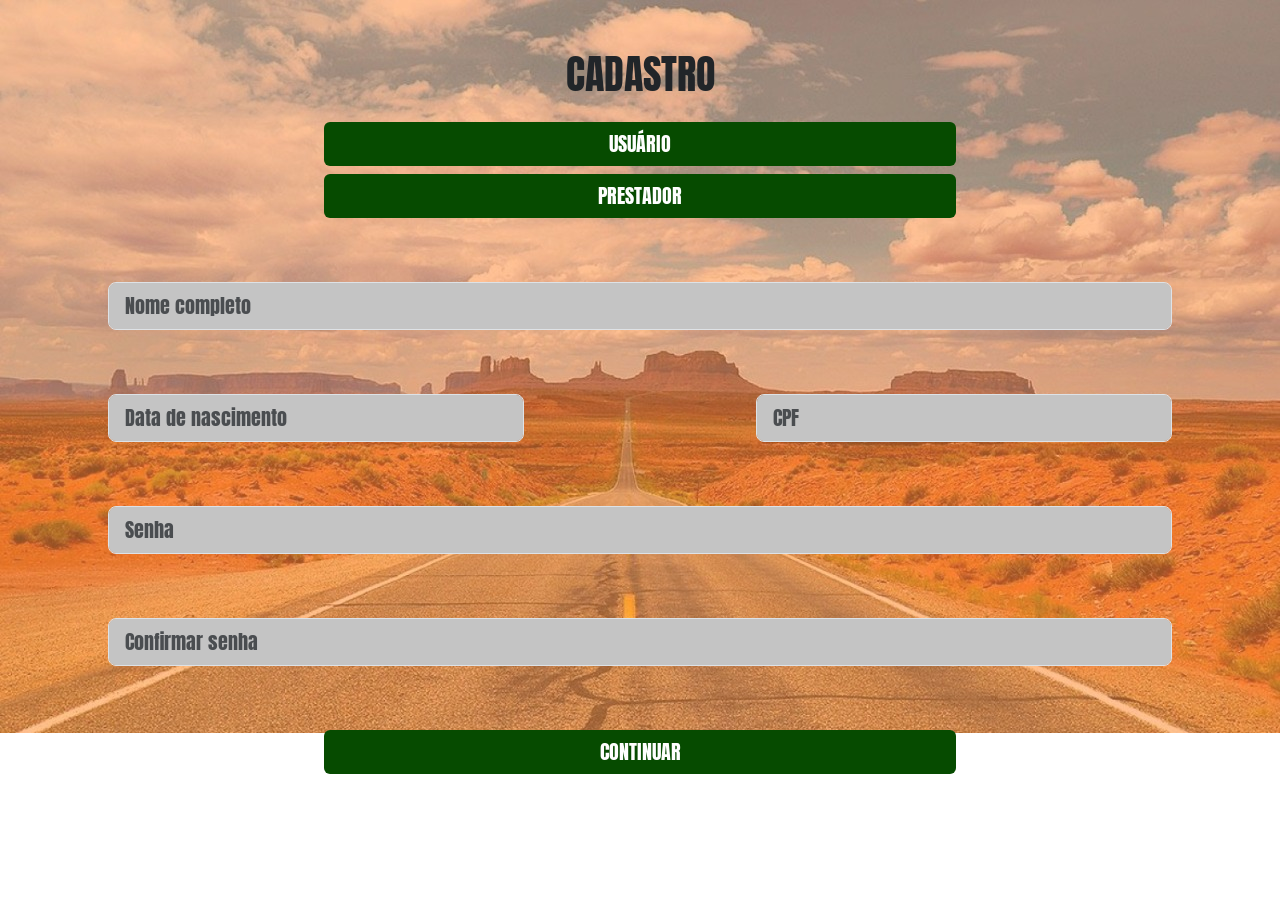
==== index.html @ c3e1bf5a "Rename register1.html to index.html" ====
<!DOCTYPE html>
<html lang="en" dir="ltr">

<head>
  <meta charset="utf-8">
  <title>Página de cadastro</title>

  <link href="https://cdn.jsdelivr.net/npm/bootstrap@5.1.3/dist/css/bootstrap.min.css" rel="stylesheet" integrity="sha384-1BmE4kWBq78iYhFldvKuhfTAU6auU8tT94WrHftjDbrCEXSU1oBoqyl2QvZ6jIW3" crossorigin="anonymous">
  <script src="https://cdn.jsdelivr.net/npm/bootstrap@5.1.3/dist/js/bootstrap.bundle.min.js" integrity="sha384-ka7Sk0Gln4gmtz2MlQnikT1wXgYsOg+OMhuP+IlRH9sENBO0LRn5q+8nbTov4+1p" crossorigin="anonymous"></script>
  <link rel="stylesheet" type="text/css" href="style.css">
</head>

<body>
  <form class="row g-3">
    <div class="text">
      <h1>CADASTRO</h1>
    </div>
    <div class="d-grid gap-2 mb-5 col-6 mx-auto">
      <button type="submit" class="btn">USUÁRIO</button>
      <button type="submit" class="btn">PRESTADOR</button>
    </div>
    <div class="mb-5 col-10 mx-auto">
      <input type="text" class="form-control form-control-lg" id="exampleFormControlInput1" placeholder="Nome completo">
    </div>
    <div class="mb-5 col-4 mx-auto">
      <input type="text" class="form-control form-control-lg" id="exampleFormControlInput1" placeholder="Data de nascimento">
    </div>
    <div class="mb-5 col-4 mx-auto">
      <input type="text" class="form-control form-control-lg" id="exampleFormControlInput1" placeholder="CPF">
    </div>
    <div class="mb-5 col-10 mx-auto">
      <input type="password" class="form-control form-control-lg" id="exampleFormControlInput1" placeholder="Senha">
    </div>
    <div class="mb-5 col-10 mx-auto">
      <input type="password" class="form-control form-control-lg" id="exampleFormControlInput1" placeholder="Confirmar senha">
    </div>
    <div class="d-grid gap-2 col-6 mx-auto">
      <button type="submit" class="btn">CONTINUAR</button>
    </div>
  </form>
</body>

</html>
---- style.css ----
@import url('https://fonts.googleapis.com/css2?family=Anton&display=swap%27');
body{
    background-image: url(img/Fundo.jpeg);
    background-repeat: no-repeat;
    background-size: 100%;
    overflow-y: hidden;
    z-index: -9;
}
.text{
    font-family: 'Anton', sans-serif;
    font-size: 3rem;
    text-align: center;
    padding-top: 50px;
}
.btn{
    background: #064B00;
    color: #fff;
    font-size: 20px;
    font-family: 'Anton', sans-serif;
}

.form-control {
    background-color: #C4C4C4;
font-family: 'Anton', sans-serif;
}

@media screen and (max-width: 760px) {
    body {
    background-image: url(img/Fundo.jpeg);
    background-repeat: no-repeat;
    background-size: 180vh;
    overflow-y: hidden;
    overflow-x: hidden;
    z-index: -9;
    }
}
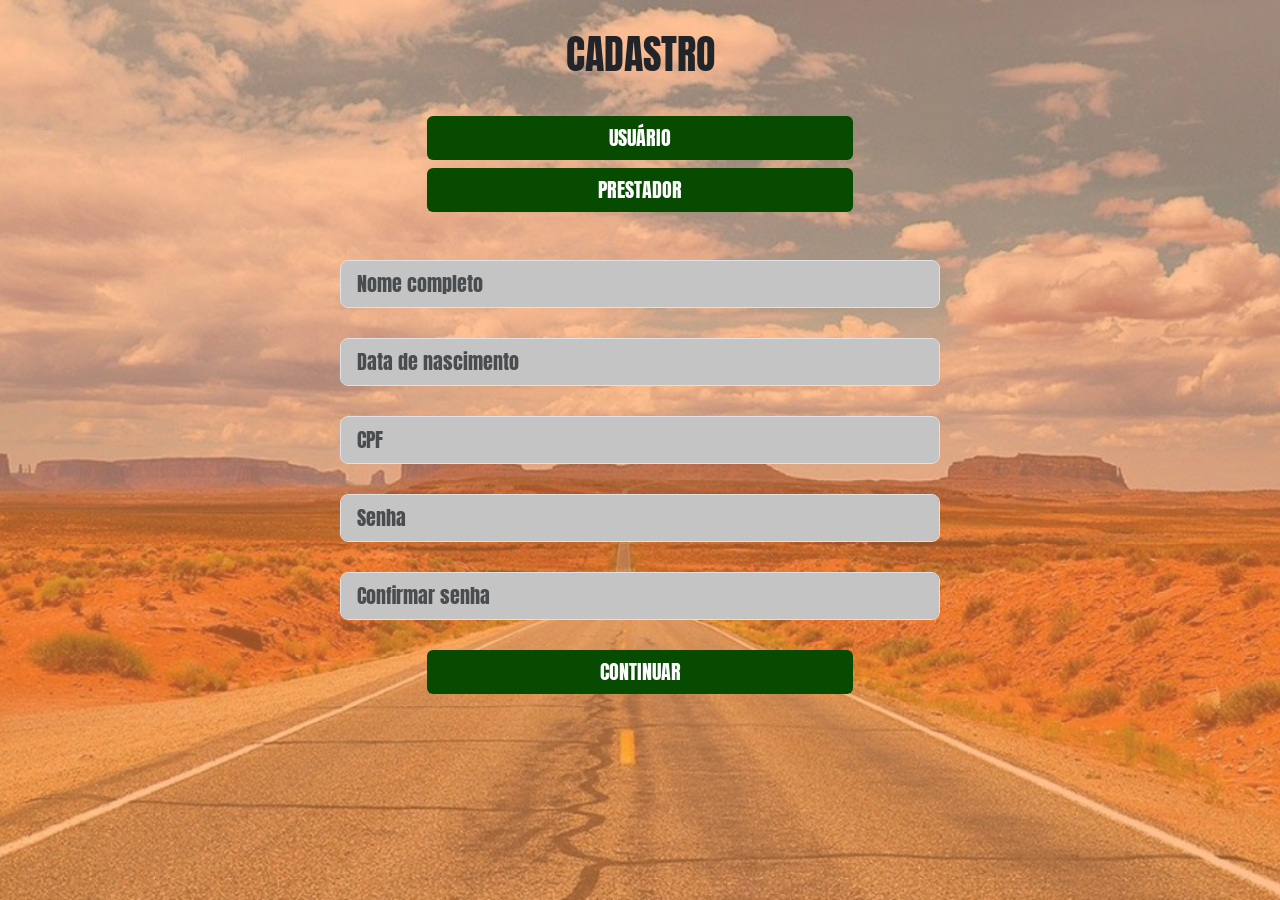
==== commit c728d539: "Update index.html" ====
--- a/index.html
+++ b/index.html
@@ -11,33 +11,36 @@
 </head>
 
 <body>
-  <form class="row g-3">
-    <div class="text">
-      <h1>CADASTRO</h1>
+  <div class="text">
+    <h1>CADASTRO</h1>
+  </div>
+  <div class="d-grid gap-2 mb-5 col-4 mx-auto">
+    <button type="submit" class="btn">USUÁRIO</button>
+    <button type="submit" class="btn">PRESTADOR</button>
+  </div>
+  <form action="#" class="menu" method="post">
+    <div class="form-group">
+      <input type="text" class="form-control form-control-lg" id="nome" placeholder="Nome completo">
     </div>
-    <div class="d-grid gap-2 mb-5 col-6 mx-auto">
-      <button type="submit" class="btn">USUÁRIO</button>
-      <button type="submit" class="btn">PRESTADOR</button>
+<div class="form-row">
+    <div class="form-group">
+      <input type="text" class="form-control form-control-lg" id="nascimento" placeholder="Data de nascimento">
     </div>
-    <div class="mb-5 col-10 mx-auto">
-      <input type="text" class="form-control form-control-lg" id="exampleFormControlInput1" placeholder="Nome completo">
+    <div class="form-group">
+      <input type="text" class="form-control form-control-lg" id="cpf" placeholder="CPF">
     </div>
-    <div class="mb-5 col-4 mx-auto">
-      <input type="text" class="form-control form-control-lg" id="exampleFormControlInput1" placeholder="Data de nascimento">
     </div>
-    <div class="mb-5 col-4 mx-auto">
-      <input type="text" class="form-control form-control-lg" id="exampleFormControlInput1" placeholder="CPF">
+    <div class=form-group>
+      <input type="password" class="form-control form-control-lg" id="password" placeholder="Senha">
     </div>
-    <div class="mb-5 col-10 mx-auto">
-      <input type="password" class="form-control form-control-lg" id="exampleFormControlInput1" placeholder="Senha">
+    <div class="form-group">
+      <input type="password" class="form-control form-control-lg" id="password1" placeholder="Confirmar senha">
     </div>
-    <div class="mb-5 col-10 mx-auto">
-      <input type="password" class="form-control form-control-lg" id="exampleFormControlInput1" placeholder="Confirmar senha">
-    </div>
-    <div class="d-grid gap-2 col-6 mx-auto">
-      <button type="submit" class="btn">CONTINUAR</button>
-    </div>
+
   </form>
+  <div class="d-grid gap-2 col-4 mx-auto">
+    <button type="submit" class="btn">CONTINUAR</button>
+  </div>
 </body>
 
 </html>
--- a/style.css
+++ b/style.css
@@ -1,16 +1,17 @@
 @import url('https://fonts.googleapis.com/css2?family=Anton&display=swap%27');
 body{
-    background-image: url(img/Fundo.jpeg);
-    background-repeat: no-repeat;
-    background-size: 100%;
-    overflow-y: hidden;
-    z-index: -9;
+  margin:0;
+  padding: 0;
+    background: url(img/Fundo.jpeg) no-repeat center fixed;
+    background-size: cover;
+    background-position: center center;
 }
+
 .text{
     font-family: 'Anton', sans-serif;
     font-size: 3rem;
     text-align: center;
-    padding-top: 50px;
+    padding: 30px;
 }
 .btn{
     background: #064B00;
@@ -19,12 +20,21 @@
     font-family: 'Anton', sans-serif;
 }
 
+
 .form-control {
     background-color: #C4C4C4;
 font-family: 'Anton', sans-serif;
+margin-top: 30px;
+margin-bottom: 30px;
 }
+.menu{
+    margin: auto;
+    font-family: 'Anton', sans-serif;
+    font-size: 20px;
+    width: 600px;
+  }
 
-@media screen and (max-width: 760px) {
+  @media screen and (max-width: 760px) {
     body {
     background-image: url(img/Fundo.jpeg);
     background-repeat: no-repeat;
@@ -33,4 +43,9 @@
     overflow-x: hidden;
     z-index: -9;
     }
+    .menu {
+          margin-left: 10%;
+          width: 400px;
+      }
+    
 }
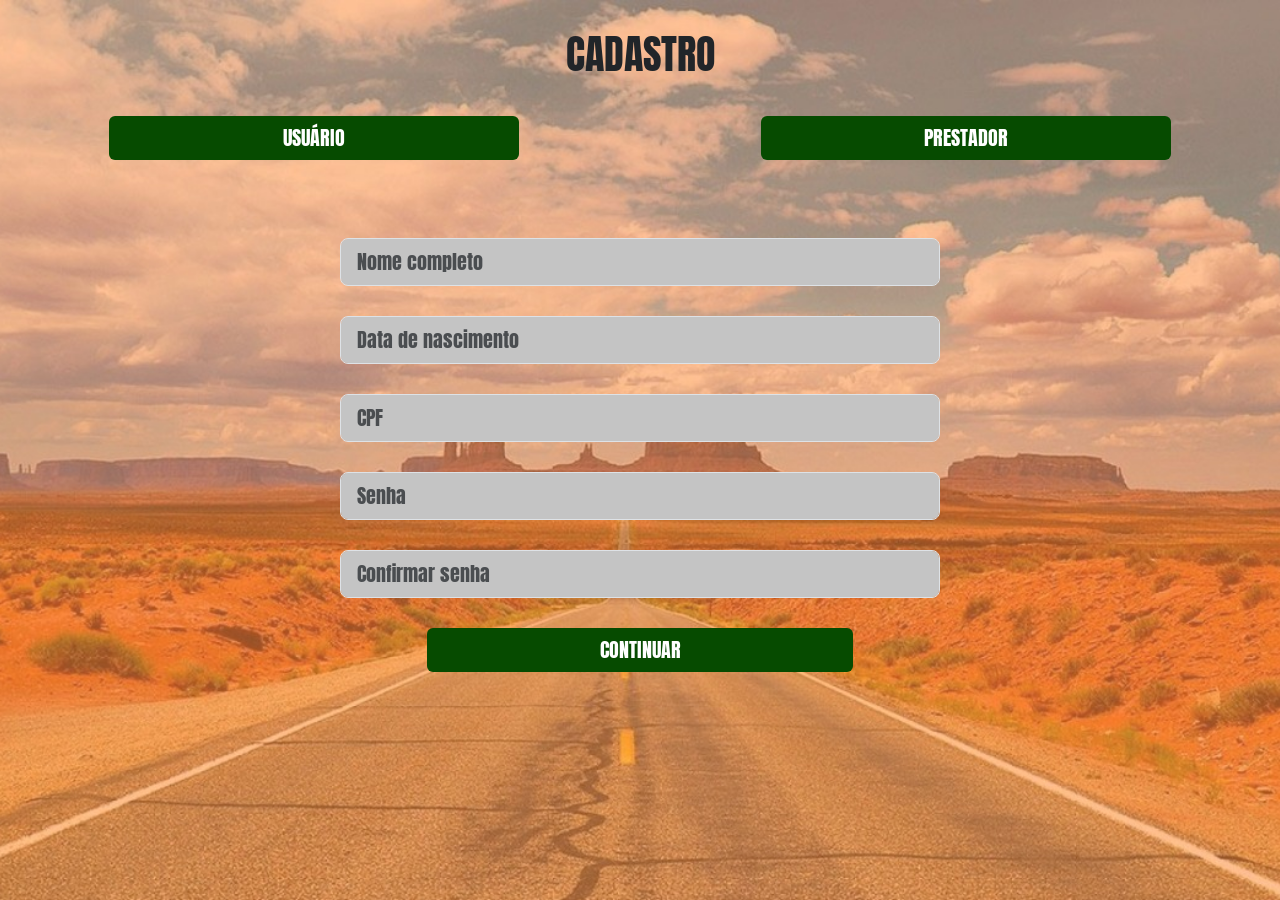
==== commit f8837fbf: "Update index.html" ====
--- a/index.html
+++ b/index.html
@@ -14,10 +14,15 @@
   <div class="text">
     <h1>CADASTRO</h1>
   </div>
-  <div class="d-grid gap-2 mb-5 col-4 mx-auto">
+<div class="row">
+  <div class="d-grid mb-5 col-4 mx-auto">
     <button type="submit" class="btn">USUÁRIO</button>
+  </div>
+<div class="d-grid mb-5 col-4 mx-auto">
     <button type="submit" class="btn">PRESTADOR</button>
   </div>
+</div>
+
   <form action="#" class="menu" method="post">
     <div class="form-group">
       <input type="text" class="form-control form-control-lg" id="nome" placeholder="Nome completo">
--- a/style.css
+++ b/style.css
@@ -1,51 +1,43 @@
 @import url('https://fonts.googleapis.com/css2?family=Anton&display=swap%27');
-body{
-  margin:0;
+
+body {
+  margin: 0;
   padding: 0;
-    background: url(img/Fundo.jpeg) no-repeat center fixed;
-    background-size: cover;
-    background-position: center center;
+  background: url(img/Fundo.jpeg) no-repeat center fixed;
+  background-size: cover;
+  background-position: center center;
 }
 
-.text{
-    font-family: 'Anton', sans-serif;
-    font-size: 3rem;
-    text-align: center;
-    padding: 30px;
-}
-.btn{
-    background: #064B00;
-    color: #fff;
-    font-size: 20px;
-    font-family: 'Anton', sans-serif;
+.text {
+  font-family: 'Anton', sans-serif;
+  text-align: center;
+  padding: 30px;
 }
 
+.btn {
+  background: #064B00;
+  color: #fff;
+  font-size: 20px;
+  font-family: 'Anton', sans-serif;
+}
 
 .form-control {
-    background-color: #C4C4C4;
-font-family: 'Anton', sans-serif;
-margin-top: 30px;
-margin-bottom: 30px;
+  background-color: #C4C4C4;
+  font-family: 'Anton', sans-serif;
+  margin-top: 30px;
+  margin-bottom: 30px;
 }
-.menu{
-    margin: auto;
-    font-family: 'Anton', sans-serif;
-    font-size: 20px;
-    width: 600px;
-  }
 
-  @media screen and (max-width: 760px) {
-    body {
-    background-image: url(img/Fundo.jpeg);
-    background-repeat: no-repeat;
-    background-size: 180vh;
-    overflow-y: hidden;
-    overflow-x: hidden;
-    z-index: -9;
-    }
-    .menu {
-          margin-left: 10%;
-          width: 400px;
-      }
-    
+.menu {
+  margin: auto;
+  font-family: 'Anton', sans-serif;
+  font-size: 20px;
+  width: 600px;
 }
+
+@media screen and (max-width: 760px) {
+
+.menu {
+       width: 300px;
+   }
+}
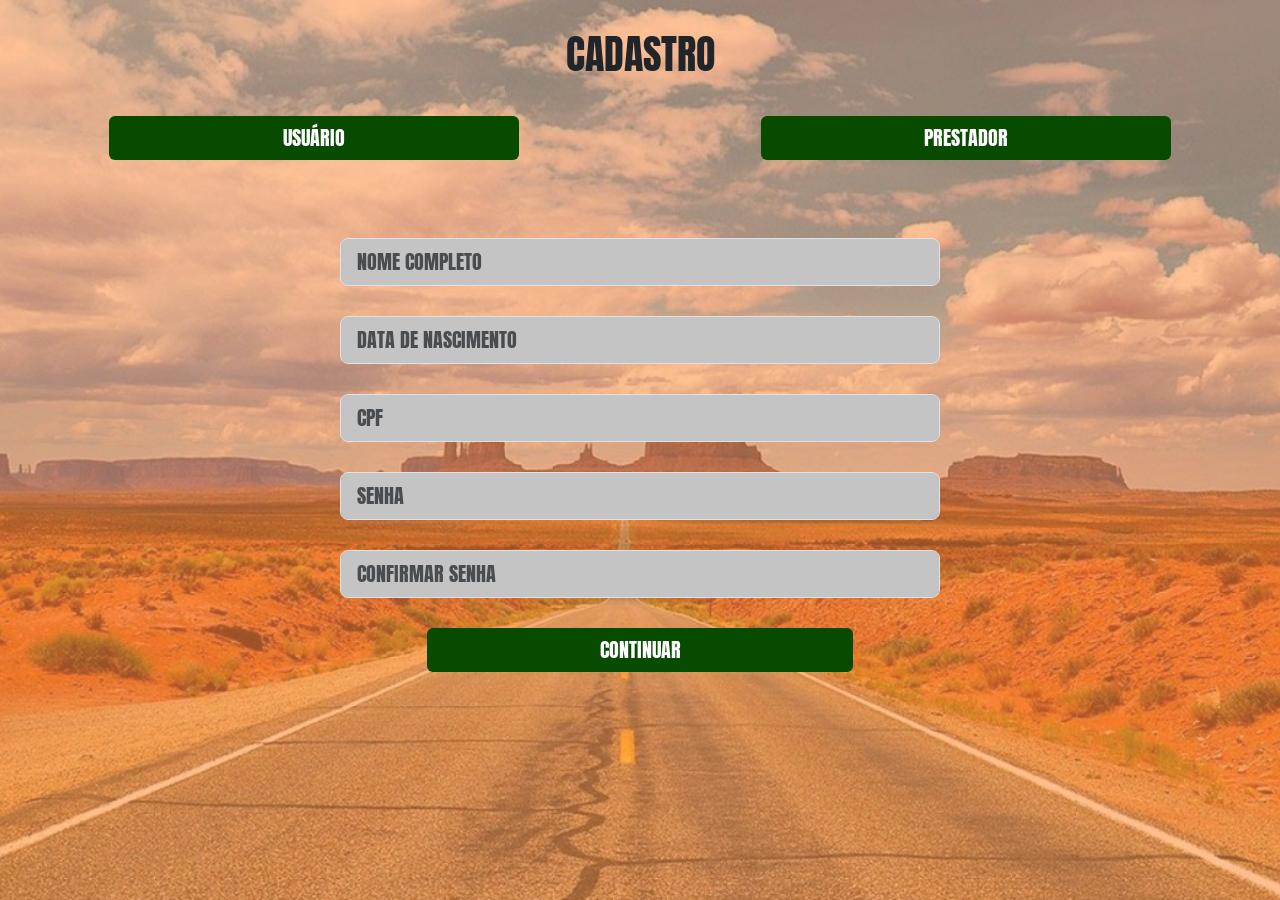
==== commit a520dc21: "Update index.html" ====
--- a/index.html
+++ b/index.html
@@ -25,21 +25,21 @@
 
   <form action="#" class="menu" method="post">
     <div class="form-group">
-      <input type="text" class="form-control form-control-lg" id="nome" placeholder="Nome completo">
+      <input type="text" class="form-control form-control-lg" id="nome" placeholder="NOME COMPLETO">
     </div>
 <div class="form-row">
     <div class="form-group">
-      <input type="text" class="form-control form-control-lg" id="nascimento" placeholder="Data de nascimento">
+      <input type="text" class="form-control form-control-lg" id="nascimento" placeholder="DATA DE NASCIMENTO">
     </div>
     <div class="form-group">
       <input type="text" class="form-control form-control-lg" id="cpf" placeholder="CPF">
     </div>
     </div>
     <div class=form-group>
-      <input type="password" class="form-control form-control-lg" id="password" placeholder="Senha">
+      <input type="password" class="form-control form-control-lg" id="password" placeholder="SENHA">
     </div>
     <div class="form-group">
-      <input type="password" class="form-control form-control-lg" id="password1" placeholder="Confirmar senha">
+      <input type="password" class="form-control form-control-lg" id="password1" placeholder="CONFIRMAR SENHA">
     </div>
 
   </form>
--- a/style.css
+++ b/style.css
@@ -35,9 +35,25 @@
   width: 600px;
 }
 
-@media screen and (max-width: 760px) {
+@media screen and (max-width: 1040px) {
+  .menu {
+    width: 800px;
+  }
 
-.menu {
-       width: 300px;
-   }
+  .btn {
+    font-size: 50px;
+    margin-top: 200px;
+  }
+
+  .form-control {
+    font-size: 40px;
+    margin-top: 30px;
+    margin-bottom: 30px;
+    padding: 20px;
+  }
+
+  .text h1 {
+    padding-top: 50px;
+    font-size: 150px;
+  }
 }
